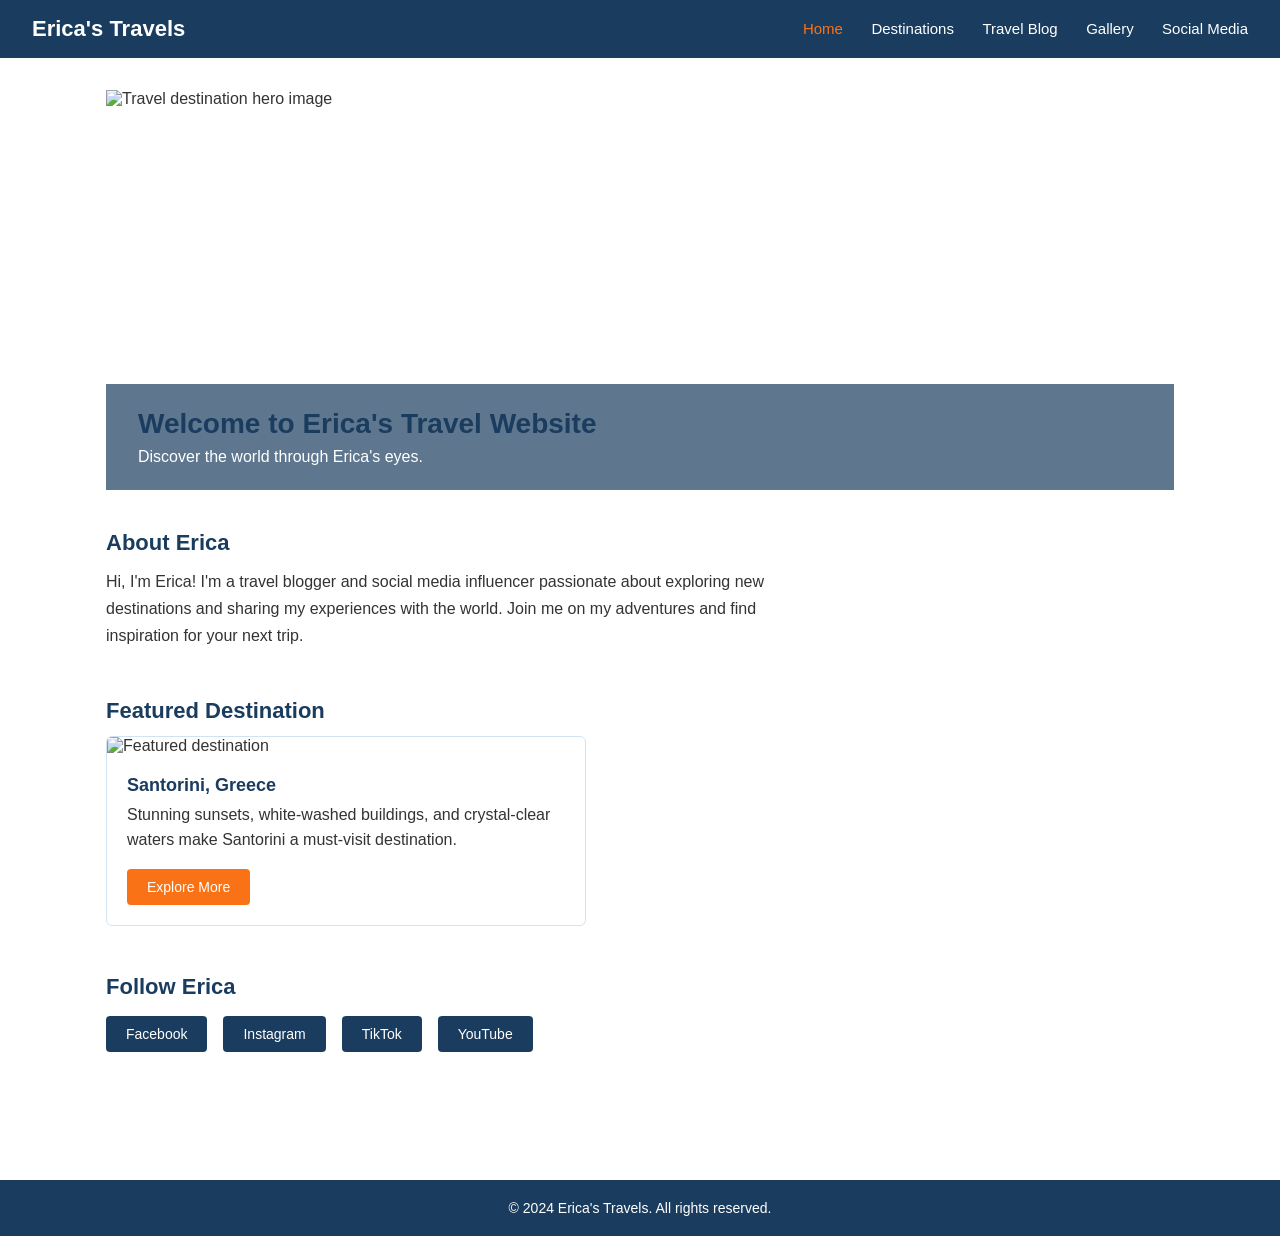
==== index.html @ 3ac36b9e "Build Travel Website for Erica (BTEC Unit 7) 5-page HTML/CSS website: Home, Destinations, Blog, Gall" ====
<!DOCTYPE html>
<html lang="en">
<head>
  <meta charset="UTF-8" />
  <meta name="viewport" content="width=device-width, initial-scale=1.0" />
  <title>Erica's Travel Website</title>
  <link rel="stylesheet" href="css/style.css" />
</head>
<body>
  <header>
    <div class="logo">Erica's Travels</div>
    <nav>
      <a href="index.html" class="active">Home</a>
      <a href="destinations.html">Destinations</a>
      <a href="blog.html">Travel Blog</a>
      <a href="gallery.html">Gallery</a>
      <a href="social.html">Social Media</a>
    </nav>
  </header>

  <main>
    <section class="hero">
      <img src="images/hero.jpg" alt="Travel destination hero image" />
      <div class="hero-text">
        <h1>Welcome to Erica's Travel Website</h1>
        <p>Discover the world through Erica's eyes.</p>
      </div>
    </section>

    <section class="intro">
      <h2>About Erica</h2>
      <p>Hi, I'm Erica! I'm a travel blogger and social media influencer passionate about exploring new destinations and sharing my experiences with the world. Join me on my adventures and find inspiration for your next trip.</p>
    </section>

    <section class="featured">
      <h2>Featured Destination</h2>
      <div class="card">
        <img src="images/featured.jpg" alt="Featured destination" />
        <div class="card-body">
          <h3>Santorini, Greece</h3>
          <p>Stunning sunsets, white-washed buildings, and crystal-clear waters make Santorini a must-visit destination.</p>
          <a href="destinations.html" class="btn">Explore More</a>
        </div>
      </div>
    </section>

    <section class="social-links">
      <h2>Follow Erica</h2>
      <div class="social-icons">
        <a href="#" aria-label="Facebook">Facebook</a>
        <a href="#" aria-label="Instagram">Instagram</a>
        <a href="#" aria-label="TikTok">TikTok</a>
        <a href="#" aria-label="YouTube">YouTube</a>
      </div>
    </section>
  </main>

  <footer>
    <p>&copy; 2024 Erica's Travels. All rights reserved.</p>
  </footer>
</body>
</html>
---- css/style.css ----
* {
  margin: 0;
  padding: 0;
  box-sizing: border-box;
}

body {
  font-family: Arial, sans-serif;
  font-size: 16px;
  color: #333;
  background-color: #fff;
}

header {
  background-color: #1a3c5e;
  padding: 16px 32px;
  display: flex;
  align-items: center;
  justify-content: space-between;
}

.logo {
  color: #fff;
  font-size: 22px;
  font-weight: bold;
}

nav a {
  color: #fff;
  text-decoration: none;
  margin-left: 24px;
  font-size: 15px;
}

nav a:hover,
nav a.active {
  color: #f97316;
}

main {
  max-width: 1100px;
  margin: 0 auto;
  padding: 32px 16px;
}

.hero {
  position: relative;
  margin-bottom: 40px;
}

.hero img {
  width: 100%;
  height: 400px;
  object-fit: cover;
  display: block;
}

.hero-text {
  position: absolute;
  bottom: 0;
  left: 0;
  right: 0;
  background: rgba(26, 60, 94, 0.7);
  color: #fff;
  padding: 24px 32px;
}

.hero-text h1 {
  font-size: 28px;
  margin-bottom: 8px;
}

.hero-text p {
  font-size: 16px;
}

h1 {
  font-size: 28px;
  color: #1a3c5e;
  margin-bottom: 8px;
}

h2 {
  font-size: 22px;
  color: #1a3c5e;
  margin-bottom: 12px;
}

h3 {
  font-size: 16px;
  color: #1a3c5e;
  margin: 16px 0 6px;
}

section {
  margin-bottom: 48px;
}

.intro p {
  line-height: 1.7;
  max-width: 700px;
}

.card {
  border: 1px solid #d1e3f0;
  border-radius: 6px;
  overflow: hidden;
  max-width: 480px;
}

.card img {
  width: 100%;
  height: 240px;
  object-fit: cover;
}

.card-body {
  padding: 20px;
}

.card-body h3 {
  margin-top: 0;
  font-size: 18px;
}

.card-body p {
  line-height: 1.6;
  margin-bottom: 16px;
}

.btn {
  display: inline-block;
  background-color: #f97316;
  color: #fff;
  text-decoration: none;
  padding: 10px 20px;
  border-radius: 4px;
  font-size: 14px;
}

.btn:hover {
  background-color: #ea6c0a;
}

.social-links h2 {
  margin-bottom: 16px;
}

.social-icons {
  display: flex;
  gap: 16px;
  flex-wrap: wrap;
}

.social-icons a {
  background-color: #1a3c5e;
  color: #fff;
  text-decoration: none;
  padding: 10px 20px;
  border-radius: 4px;
  font-size: 14px;
}

.social-icons a:hover {
  background-color: #f97316;
}

.page-header {
  border-bottom: 2px solid #d1e3f0;
  padding-bottom: 16px;
  margin-bottom: 32px;
}

.page-header p {
  color: #555;
  margin-top: 6px;
}

.destinations-list {
  display: flex;
  flex-direction: column;
  gap: 40px;
}

.destination-card {
  display: flex;
  gap: 24px;
  border: 1px solid #d1e3f0;
  border-radius: 6px;
  overflow: hidden;
}

.destination-card img {
  width: 300px;
  min-height: 220px;
  object-fit: cover;
  flex-shrink: 0;
}

.destination-card .card-body {
  padding: 24px;
}

.destination-card p {
  line-height: 1.6;
  margin-bottom: 8px;
}

.blog-list {
  display: flex;
  flex-direction: column;
  gap: 48px;
}

.blog-post {
  display: flex;
  gap: 24px;
  border-bottom: 1px solid #d1e3f0;
  padding-bottom: 40px;
}

.blog-post img {
  width: 280px;
  height: 200px;
  object-fit: cover;
  border-radius: 4px;
  flex-shrink: 0;
}

.blog-content {
  flex: 1;
}

.blog-content h2 {
  margin-bottom: 4px;
}

.date {
  color: #888;
  font-size: 14px;
  margin-bottom: 12px;
}

.blog-content p {
  line-height: 1.7;
  margin-bottom: 12px;
}

.blog-content ul {
  padding-left: 20px;
  line-height: 1.8;
}

.gallery-grid {
  display: grid;
  grid-template-columns: repeat(auto-fill, minmax(240px, 1fr));
  gap: 20px;
}

.gallery-grid figure {
  margin: 0;
}

.gallery-grid img {
  width: 100%;
  height: 200px;
  object-fit: cover;
  display: block;
  border-radius: 4px;
}

.gallery-grid figcaption {
  font-size: 13px;
  color: #555;
  margin-top: 6px;
  text-align: center;
}

.social-page > p {
  line-height: 1.7;
  max-width: 700px;
  margin-bottom: 32px;
}

.social-cards {
  display: grid;
  grid-template-columns: repeat(auto-fill, minmax(220px, 1fr));
  gap: 24px;
}

.social-card {
  border: 1px solid #d1e3f0;
  border-radius: 6px;
  padding: 24px;
  text-align: center;
}

.social-card h2 {
  font-size: 18px;
  margin-bottom: 8px;
}

.social-card p {
  font-size: 14px;
  line-height: 1.6;
  margin-bottom: 16px;
  color: #555;
}

.social-icon {
  width: 56px;
  height: 56px;
  border-radius: 50%;
  display: flex;
  align-items: center;
  justify-content: center;
  font-size: 22px;
  font-weight: bold;
  color: #fff;
  margin: 0 auto 16px;
}

.facebook-icon { background-color: #1877f2; }
.instagram-icon { background-color: #e1306c; }
.tiktok-icon { background-color: #010101; }
.youtube-icon { background-color: #ff0000; }

footer {
  background-color: #1a3c5e;
  color: #fff;
  text-align: center;
  padding: 20px;
  font-size: 14px;
  margin-top: 48px;
}

@media (max-width: 768px) {
  header {
    flex-direction: column;
    gap: 12px;
  }

  nav a {
    margin-left: 12px;
  }

  .destination-card {
    flex-direction: column;
  }

  .destination-card img {
    width: 100%;
  }

  .blog-post {
    flex-direction: column;
  }

  .blog-post img {
    width: 100%;
  }

  .hero img {
    height: 250px;
  }
}
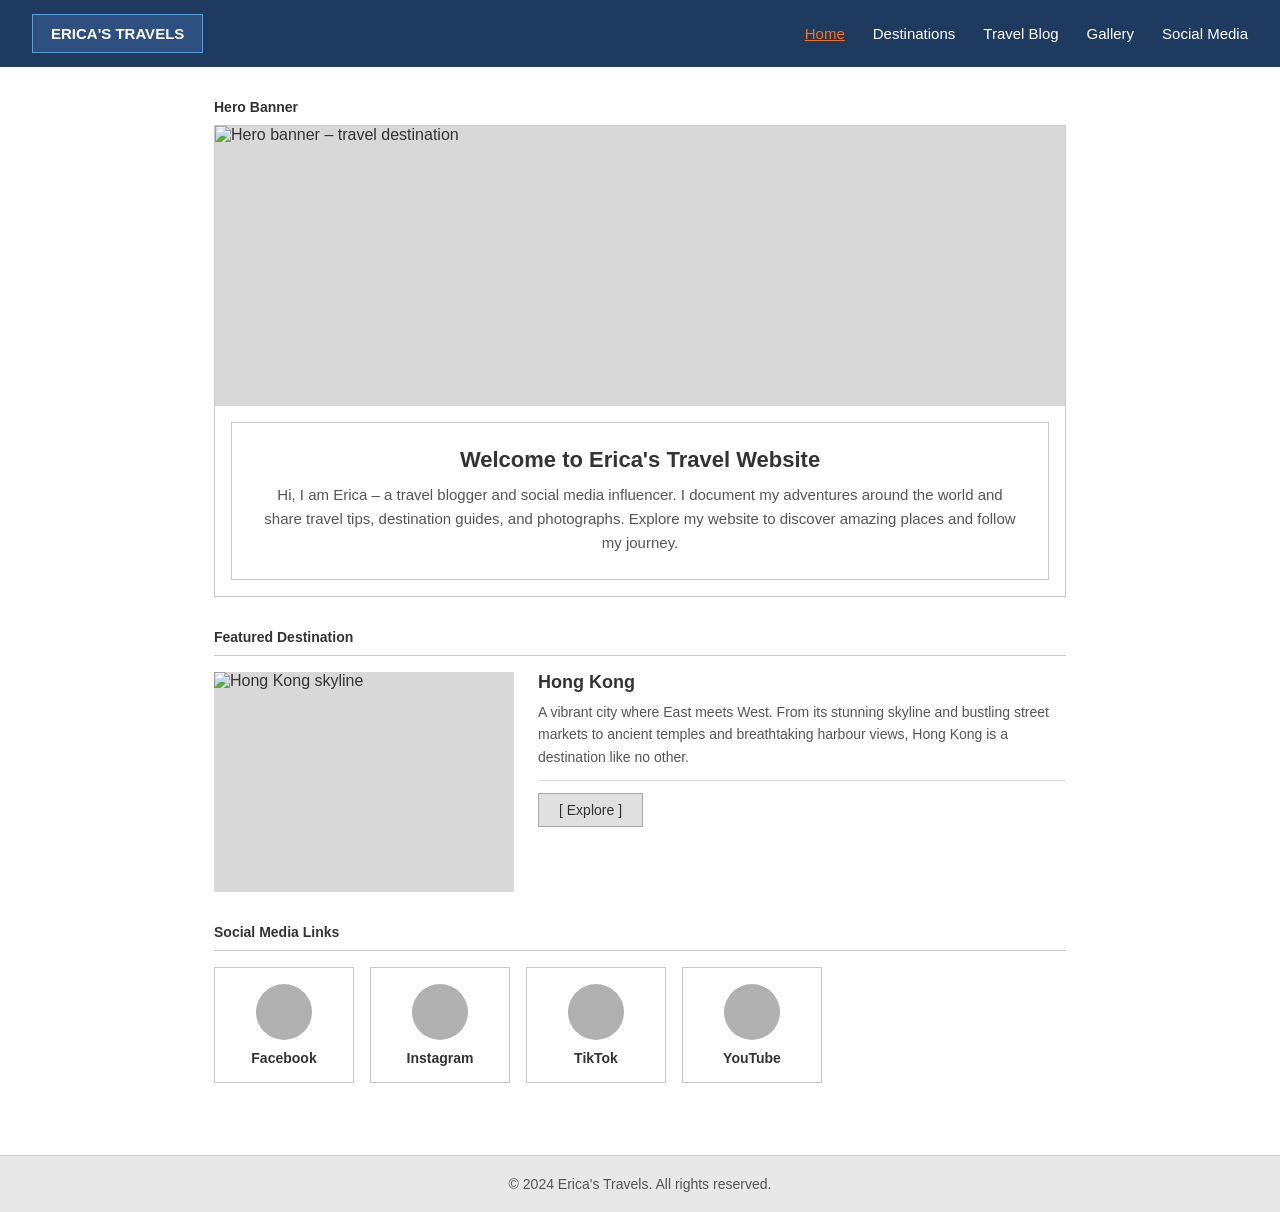
==== commit d0c55bbd: "Rebuild website to match wireframes and user requirements exactly" ====
--- a/index.html
+++ b/index.html
@@ -7,8 +7,9 @@
   <link rel="stylesheet" href="css/style.css" />
 </head>
 <body>
+
   <header>
-    <div class="logo">Erica's Travels</div>
+    <div class="logo">ERICA'S TRAVELS</div>
     <nav>
       <a href="index.html" class="active">Home</a>
       <a href="destinations.html">Destinations</a>
@@ -19,44 +20,65 @@
   </header>
 
   <main>
+
+    <p class="section-label">Hero Banner</p>
     <section class="hero">
-      <img src="images/hero.jpg" alt="Travel destination hero image" />
-      <div class="hero-text">
+      <!-- Replace src with your hero banner image -->
+      <img
+        class="hero-img"
+        src="images/hero-banner.jpg"
+        alt="Hero banner – travel destination"
+      />
+      <div class="hero-text-box">
         <h1>Welcome to Erica's Travel Website</h1>
-        <p>Discover the world through Erica's eyes.</p>
+        <p>Hi, I am Erica – a travel blogger and social media influencer. I document my adventures around the world and share travel tips, destination guides, and photographs. Explore my website to discover amazing places and follow my journey.</p>
       </div>
     </section>
 
-    <section class="intro">
-      <h2>About Erica</h2>
-      <p>Hi, I'm Erica! I'm a travel blogger and social media influencer passionate about exploring new destinations and sharing my experiences with the world. Join me on my adventures and find inspiration for your next trip.</p>
-    </section>
-
+    <p class="section-label">Featured Destination</p>
     <section class="featured">
-      <h2>Featured Destination</h2>
-      <div class="card">
-        <img src="images/featured.jpg" alt="Featured destination" />
-        <div class="card-body">
-          <h3>Santorini, Greece</h3>
-          <p>Stunning sunsets, white-washed buildings, and crystal-clear waters make Santorini a must-visit destination.</p>
-          <a href="destinations.html" class="btn">Explore More</a>
+      <div class="featured-card">
+        <!-- Replace src with your featured destination image -->
+        <img
+          class="featured-img"
+          src="images/featured-hongkong.jpg"
+          alt="Hong Kong skyline"
+        />
+        <div class="featured-info">
+          <h2>Hong Kong</h2>
+          <p>A vibrant city where East meets West. From its stunning skyline and bustling street markets to ancient temples and breathtaking harbour views, Hong Kong is a destination like no other.</p>
+          <a href="destinations.html" class="btn-explore">[ Explore ]</a>
         </div>
       </div>
     </section>
 
-    <section class="social-links">
-      <h2>Follow Erica</h2>
-      <div class="social-icons">
-        <a href="#" aria-label="Facebook">Facebook</a>
-        <a href="#" aria-label="Instagram">Instagram</a>
-        <a href="#" aria-label="TikTok">TikTok</a>
-        <a href="#" aria-label="YouTube">YouTube</a>
+    <p class="section-label">Social Media Links</p>
+    <section class="social-links-section">
+      <div class="social-icons-row">
+        <a href="social.html" class="social-icon-box">
+          <div class="icon-circle"></div>
+          <strong>Facebook</strong>
+        </a>
+        <a href="social.html" class="social-icon-box">
+          <div class="icon-circle"></div>
+          <strong>Instagram</strong>
+        </a>
+        <a href="social.html" class="social-icon-box">
+          <div class="icon-circle"></div>
+          <strong>TikTok</strong>
+        </a>
+        <a href="social.html" class="social-icon-box">
+          <div class="icon-circle"></div>
+          <strong>YouTube</strong>
+        </a>
       </div>
     </section>
+
   </main>
 
   <footer>
-    <p>&copy; 2024 Erica's Travels. All rights reserved.</p>
+    &copy; 2024 Erica's Travels. All rights reserved.
   </footer>
+
 </body>
 </html>
--- a/css/style.css
+++ b/css/style.css
@@ -7,360 +7,441 @@
 body {
   font-family: Arial, sans-serif;
   font-size: 16px;
-  color: #333;
-  background-color: #fff;
-}
+  color: #333333;
+  background-color: #ffffff;
+}
+
+/* ── HEADER / NAV ── */
 
 header {
-  background-color: #1a3c5e;
-  padding: 16px 32px;
+  background-color: #1e3a5f;
+  padding: 14px 32px;
   display: flex;
   align-items: center;
   justify-content: space-between;
 }
 
 .logo {
-  color: #fff;
-  font-size: 22px;
-  font-weight: bold;
+  background-color: #2e5080;
+  color: #ffffff;
+  font-weight: bold;
+  font-size: 15px;
+  padding: 10px 18px;
+  border: 1px solid #5b9fd4;
+}
+
+nav {
+  display: flex;
+  gap: 28px;
 }
 
 nav a {
-  color: #fff;
+  color: #ffffff;
   text-decoration: none;
-  margin-left: 24px;
   font-size: 15px;
 }
 
 nav a:hover,
 nav a.active {
   color: #f97316;
-}
+  text-decoration: underline;
+}
+
+/* ── PAGE WRAPPER ── */
 
 main {
-  max-width: 1100px;
+  max-width: 900px;
   margin: 0 auto;
-  padding: 32px 16px;
-}
+  padding: 32px 24px;
+}
+
+/* ── IMAGE RULES
+   All images are fixed-size with object-fit: cover.
+   Replace src="" with your image path — nothing else needs changing. ── */
+
+img {
+  display: block;
+  object-fit: cover;
+  background-color: #d8d8d8;
+}
+
+/* ── SECTION LABEL ── */
+
+.section-label {
+  font-weight: bold;
+  font-size: 14px;
+  color: #333;
+  margin-bottom: 10px;
+}
+
+/* ── HOME: HERO ── */
 
 .hero {
-  position: relative;
-  margin-bottom: 40px;
-}
-
-.hero img {
+  border: 1px solid #c8c8c8;
+  margin-bottom: 32px;
+}
+
+.hero-img {
   width: 100%;
-  height: 400px;
-  object-fit: cover;
-  display: block;
-}
-
-.hero-text {
-  position: absolute;
-  bottom: 0;
-  left: 0;
-  right: 0;
-  background: rgba(26, 60, 94, 0.7);
+  height: 280px;
+}
+
+.hero-text-box {
+  border: 1px solid #c8c8c8;
+  padding: 24px 32px;
+  margin: 16px;
+  text-align: center;
+}
+
+.hero-text-box h1 {
+  font-weight: bold;
+  font-size: 22px;
+  color: #333333;
+  margin-bottom: 10px;
+}
+
+.hero-text-box p {
+  font-size: 15px;
+  color: #555;
+  line-height: 1.6;
+}
+
+/* ── HOME: FEATURED DESTINATION ── */
+
+.featured {
+  margin-bottom: 32px;
+}
+
+.featured-card {
+  display: flex;
+  gap: 24px;
+  border-top: 1px solid #c8c8c8;
+  padding-top: 16px;
+}
+
+.featured-img {
+  width: 300px;
+  height: 220px;
+  flex-shrink: 0;
+}
+
+.featured-info {
+  flex: 1;
+  display: flex;
+  flex-direction: column;
+}
+
+.featured-info h2 {
+  font-weight: bold;
+  font-size: 18px;
+  color: #333;
+  margin-bottom: 8px;
+}
+
+.featured-info p {
+  font-size: 14px;
+  color: #555;
+  line-height: 1.6;
+  border-bottom: 1px solid #ddd;
+  padding-bottom: 12px;
+  margin-bottom: 12px;
+}
+
+.btn-explore {
+  display: inline-block;
+  background-color: #e0e0e0;
+  color: #333;
+  text-decoration: none;
+  padding: 8px 20px;
+  border: 1px solid #aaa;
+  font-size: 14px;
+  align-self: flex-start;
+}
+
+.btn-explore:hover {
+  background-color: #1e3a5f;
   color: #fff;
-  padding: 24px 32px;
-}
-
-.hero-text h1 {
-  font-size: 28px;
+  border-color: #1e3a5f;
+}
+
+/* ── HOME: SOCIAL MEDIA LINKS ── */
+
+.social-links-section {
   margin-bottom: 8px;
 }
 
-.hero-text p {
-  font-size: 16px;
-}
-
-h1 {
-  font-size: 28px;
-  color: #1a3c5e;
-  margin-bottom: 8px;
-}
-
-h2 {
-  font-size: 22px;
-  color: #1a3c5e;
-  margin-bottom: 12px;
-}
-
-h3 {
-  font-size: 16px;
-  color: #1a3c5e;
-  margin: 16px 0 6px;
-}
-
-section {
-  margin-bottom: 48px;
-}
-
-.intro p {
-  line-height: 1.7;
-  max-width: 700px;
-}
-
-.card {
-  border: 1px solid #d1e3f0;
-  border-radius: 6px;
-  overflow: hidden;
-  max-width: 480px;
-}
-
-.card img {
-  width: 100%;
-  height: 240px;
-  object-fit: cover;
-}
-
-.card-body {
-  padding: 20px;
-}
-
-.card-body h3 {
-  margin-top: 0;
-  font-size: 18px;
-}
-
-.card-body p {
-  line-height: 1.6;
-  margin-bottom: 16px;
-}
-
-.btn {
-  display: inline-block;
-  background-color: #f97316;
-  color: #fff;
+.social-icons-row {
+  display: flex;
+  gap: 16px;
+  border-top: 1px solid #c8c8c8;
+  padding-top: 16px;
+}
+
+.social-icon-box {
+  border: 1px solid #c8c8c8;
+  padding: 16px;
+  text-align: center;
+  width: 140px;
   text-decoration: none;
-  padding: 10px 20px;
-  border-radius: 4px;
-  font-size: 14px;
-}
-
-.btn:hover {
-  background-color: #ea6c0a;
-}
-
-.social-links h2 {
-  margin-bottom: 16px;
-}
-
-.social-icons {
-  display: flex;
-  gap: 16px;
-  flex-wrap: wrap;
-}
-
-.social-icons a {
-  background-color: #1a3c5e;
-  color: #fff;
-  text-decoration: none;
-  padding: 10px 20px;
-  border-radius: 4px;
-  font-size: 14px;
-}
-
-.social-icons a:hover {
-  background-color: #f97316;
-}
-
-.page-header {
-  border-bottom: 2px solid #d1e3f0;
-  padding-bottom: 16px;
-  margin-bottom: 32px;
-}
-
-.page-header p {
-  color: #555;
-  margin-top: 6px;
-}
-
-.destinations-list {
-  display: flex;
-  flex-direction: column;
-  gap: 40px;
-}
-
-.destination-card {
-  display: flex;
-  gap: 24px;
-  border: 1px solid #d1e3f0;
-  border-radius: 6px;
-  overflow: hidden;
-}
-
-.destination-card img {
-  width: 300px;
-  min-height: 220px;
-  object-fit: cover;
-  flex-shrink: 0;
-}
-
-.destination-card .card-body {
-  padding: 24px;
-}
-
-.destination-card p {
-  line-height: 1.6;
-  margin-bottom: 8px;
-}
-
-.blog-list {
-  display: flex;
-  flex-direction: column;
-  gap: 48px;
-}
-
-.blog-post {
-  display: flex;
-  gap: 24px;
-  border-bottom: 1px solid #d1e3f0;
-  padding-bottom: 40px;
-}
-
-.blog-post img {
-  width: 280px;
-  height: 200px;
-  object-fit: cover;
-  border-radius: 4px;
-  flex-shrink: 0;
-}
-
-.blog-content {
-  flex: 1;
-}
-
-.blog-content h2 {
-  margin-bottom: 4px;
-}
-
-.date {
-  color: #888;
-  font-size: 14px;
-  margin-bottom: 12px;
-}
-
-.blog-content p {
-  line-height: 1.7;
-  margin-bottom: 12px;
-}
-
-.blog-content ul {
-  padding-left: 20px;
-  line-height: 1.8;
-}
-
-.gallery-grid {
-  display: grid;
-  grid-template-columns: repeat(auto-fill, minmax(240px, 1fr));
-  gap: 20px;
-}
-
-.gallery-grid figure {
-  margin: 0;
-}
-
-.gallery-grid img {
-  width: 100%;
-  height: 200px;
-  object-fit: cover;
-  display: block;
-  border-radius: 4px;
-}
-
-.gallery-grid figcaption {
-  font-size: 13px;
-  color: #555;
-  margin-top: 6px;
-  text-align: center;
-}
-
-.social-page > p {
-  line-height: 1.7;
-  max-width: 700px;
-  margin-bottom: 32px;
-}
-
-.social-cards {
-  display: grid;
-  grid-template-columns: repeat(auto-fill, minmax(220px, 1fr));
-  gap: 24px;
-}
-
-.social-card {
-  border: 1px solid #d1e3f0;
-  border-radius: 6px;
-  padding: 24px;
-  text-align: center;
-}
-
-.social-card h2 {
-  font-size: 18px;
-  margin-bottom: 8px;
-}
-
-.social-card p {
-  font-size: 14px;
-  line-height: 1.6;
-  margin-bottom: 16px;
-  color: #555;
-}
-
-.social-icon {
+  color: #333;
+  font-size: 14px;
+}
+
+.social-icon-box .icon-circle {
   width: 56px;
   height: 56px;
   border-radius: 50%;
-  display: flex;
-  align-items: center;
+  background-color: #b0b0b0;
+  margin: 0 auto 10px;
+}
+
+.social-icon-box strong {
+  display: block;
+  font-weight: bold;
+}
+
+.social-icon-box:hover {
+  background-color: #f0f0f0;
+}
+
+/* ── FOOTER ── */
+
+footer {
+  background-color: #e8e8e8;
+  text-align: center;
+  padding: 20px;
+  font-size: 14px;
+  color: #555;
+  border-top: 1px solid #c8c8c8;
+  margin-top: 32px;
+}
+
+/* ── PAGE HEADING ── */
+
+.page-heading {
+  font-weight: bold;
+  font-size: 26px;
+  color: #333;
+  margin-bottom: 20px;
+}
+
+/* ── DESTINATIONS PAGE ── */
+
+.destination-card {
+  display: flex;
+  gap: 24px;
+  padding: 20px 0;
+  border-top: 1px solid #c8c8c8;
+}
+
+.destination-card:last-child {
+  border-bottom: 1px solid #c8c8c8;
+}
+
+.dest-img {
+  width: 280px;
+  height: 200px;
+  flex-shrink: 0;
+}
+
+.dest-info h2 {
+  font-weight: bold;
+  font-size: 18px;
+  color: #333;
+  margin-bottom: 12px;
+}
+
+.dest-info h3 {
+  font-weight: bold;
+  font-size: 14px;
+  color: #333;
+  margin-top: 12px;
+  margin-bottom: 4px;
+  padding-bottom: 4px;
+  border-bottom: 1px solid #e0e0e0;
+}
+
+.dest-info p {
+  font-size: 14px;
+  line-height: 1.6;
+  color: #444;
+}
+
+/* ── BLOG PAGE ── */
+
+.blog-post-title {
+  font-weight: bold;
+  font-size: 20px;
+  color: #333;
+  margin-bottom: 12px;
+  padding-bottom: 8px;
+  border-bottom: 1px solid #c8c8c8;
+}
+
+.blog-img {
+  width: 100%;
+  height: 280px;
+  margin-bottom: 20px;
+}
+
+.blog-section {
+  margin-bottom: 20px;
+  padding-bottom: 16px;
+  border-bottom: 1px solid #e8e8e8;
+}
+
+.blog-section h3 {
+  font-weight: bold;
+  font-size: 14px;
+  color: #333;
+  margin-bottom: 8px;
+}
+
+.blog-section p {
+  font-size: 14px;
+  line-height: 1.7;
+  color: #444;
+}
+
+/* ── GALLERY PAGE ── */
+
+.gallery-grid {
+  display: grid;
+  grid-template-columns: 1fr 1fr;
+  gap: 24px;
+}
+
+.gallery-item figure {
+  margin: 0;
+}
+
+.gallery-img {
+  width: 100%;
+  height: 240px;
+  border: 1px solid #c8c8c8;
+}
+
+.gallery-item figcaption {
+  font-size: 13px;
+  color: #666;
+  font-style: italic;
+  text-align: center;
+  margin-top: 6px;
+}
+
+/* ── SOCIAL MEDIA PAGE ── */
+
+.social-page-intro {
+  text-align: center;
+  padding: 24px 0 20px;
+  border-bottom: 1px solid #c8c8c8;
+  margin-bottom: 24px;
+}
+
+.social-page-intro h2 {
+  font-weight: bold;
+  font-size: 22px;
+  color: #333;
+  margin-bottom: 8px;
+}
+
+.social-page-intro p {
+  font-size: 14px;
+  color: #555;
+  font-style: italic;
+}
+
+.social-icons-grid {
+  display: flex;
+  gap: 16px;
   justify-content: center;
-  font-size: 22px;
-  font-weight: bold;
-  color: #fff;
-  margin: 0 auto 16px;
-}
-
-.facebook-icon { background-color: #1877f2; }
-.instagram-icon { background-color: #e1306c; }
-.tiktok-icon { background-color: #010101; }
-.youtube-icon { background-color: #ff0000; }
-
-footer {
-  background-color: #1a3c5e;
-  color: #fff;
-  text-align: center;
-  padding: 20px;
-  font-size: 14px;
-  margin-top: 48px;
-}
-
-@media (max-width: 768px) {
+  margin-bottom: 28px;
+  padding-bottom: 24px;
+  border-bottom: 1px solid #c8c8c8;
+}
+
+.social-platform-box {
+  border: 1px solid #c8c8c8;
+  padding: 20px 16px;
+  width: 160px;
+  text-align: center;
+  background-color: #f5f5f5;
+}
+
+.social-platform-box .icon-circle {
+  width: 64px;
+  height: 64px;
+  border-radius: 50%;
+  background-color: #b0b0b0;
+  margin: 0 auto 12px;
+}
+
+.social-platform-box strong {
+  font-size: 14px;
+  color: #333;
+}
+
+.social-links-list h3 {
+  font-weight: bold;
+  font-size: 14px;
+  color: #333;
+  margin-bottom: 12px;
+}
+
+.social-links-list ul {
+  list-style: none;
+  padding: 0;
+}
+
+.social-links-list li {
+  margin-bottom: 10px;
+  border-bottom: 1px solid #eee;
+  padding-bottom: 6px;
+}
+
+.social-links-list a {
+  color: #1e3a5f;
+  font-size: 14px;
+  text-decoration: underline;
+}
+
+.social-links-list a:hover {
+  color: #f97316;
+}
+
+/* ── RESPONSIVE ── */
+
+@media (max-width: 700px) {
   header {
     flex-direction: column;
     gap: 12px;
-  }
-
-  nav a {
-    margin-left: 12px;
-  }
-
+    padding: 14px 16px;
+    text-align: center;
+  }
+
+  nav {
+    gap: 14px;
+    flex-wrap: wrap;
+    justify-content: center;
+  }
+
+  .featured-card,
   .destination-card {
     flex-direction: column;
   }
 
-  .destination-card img {
+  .featured-img,
+  .dest-img {
     width: 100%;
   }
 
-  .blog-post {
-    flex-direction: column;
-  }
-
-  .blog-post img {
-    width: 100%;
-  }
-
-  .hero img {
-    height: 250px;
-  }
-}
+  .gallery-grid {
+    grid-template-columns: 1fr;
+  }
+
+  .social-icons-row,
+  .social-icons-grid {
+    flex-wrap: wrap;
+    justify-content: center;
+  }
+}
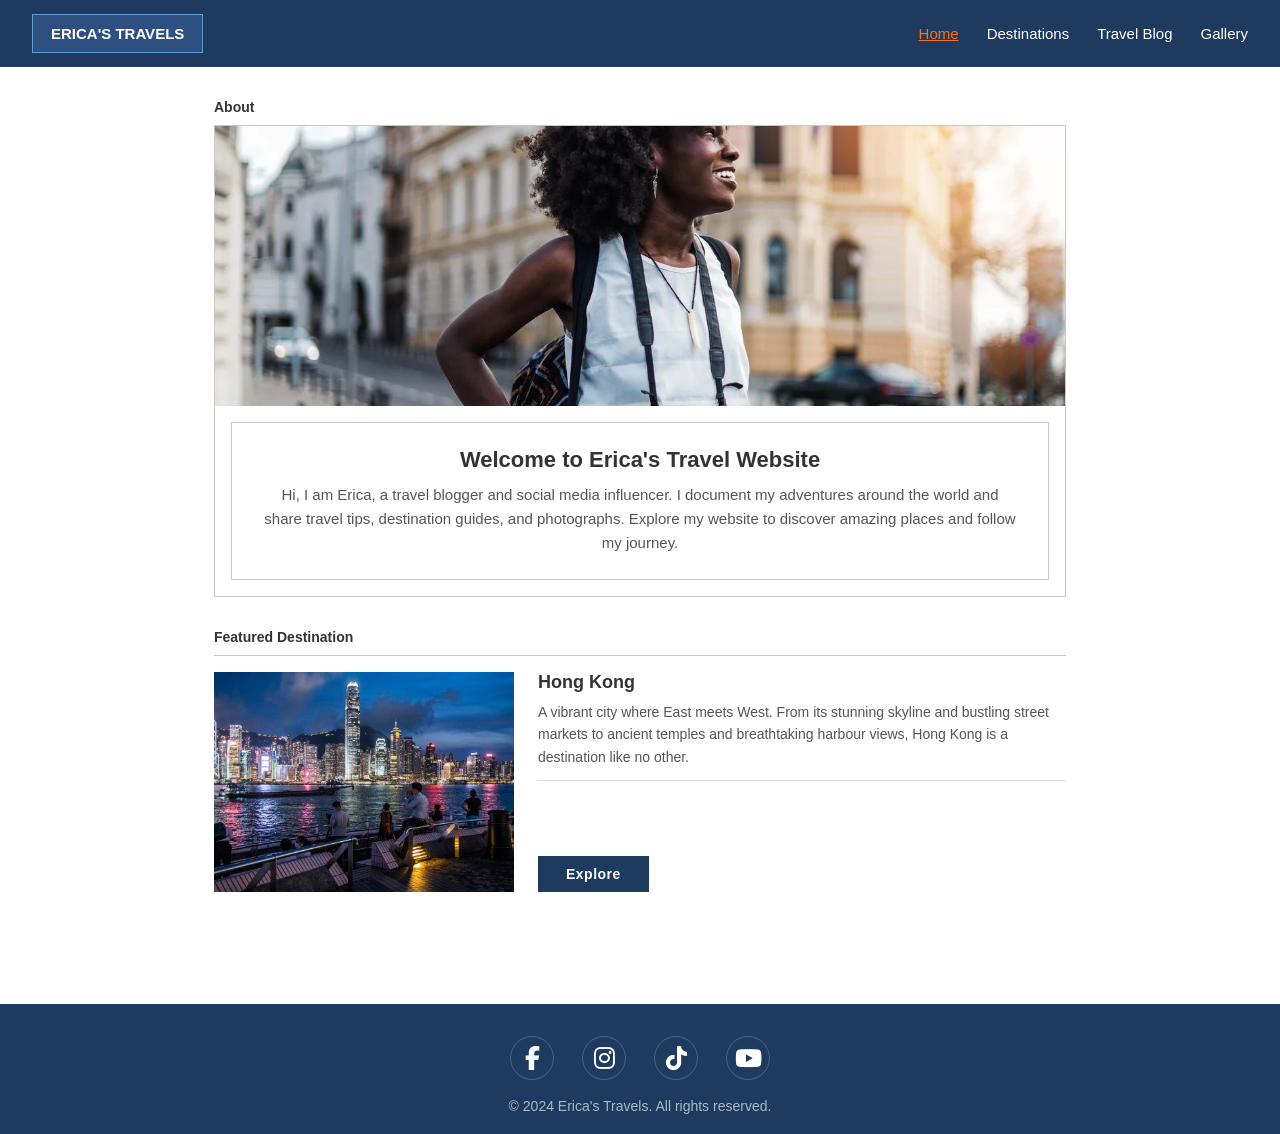
==== commit 455f7cd5: "Add real images, fix gallery, update footer with social icons - Replace all image placeholders with " ====
--- a/index.html
+++ b/index.html
@@ -5,6 +5,7 @@
   <meta name="viewport" content="width=device-width, initial-scale=1.0" />
   <title>Erica's Travel Website</title>
   <link rel="stylesheet" href="css/style.css" />
+  <link rel="stylesheet" href="https://cdnjs.cloudflare.com/ajax/libs/font-awesome/6.5.0/css/all.min.css" />
 </head>
 <body>
 
@@ -15,69 +16,51 @@
       <a href="destinations.html">Destinations</a>
       <a href="blog.html">Travel Blog</a>
       <a href="gallery.html">Gallery</a>
-      <a href="social.html">Social Media</a>
     </nav>
   </header>
 
   <main>
 
-    <p class="section-label">Hero Banner</p>
+    <p class="section-label">About</p>
     <section class="hero">
       <!-- Replace src with your hero banner image -->
       <img
         class="hero-img"
-        src="images/hero-banner.jpg"
-        alt="Hero banner – travel destination"
+        src="Assets/erica-pic.webp"
+        alt="Erica – travel blogger"
       />
       <div class="hero-text-box">
         <h1>Welcome to Erica's Travel Website</h1>
-        <p>Hi, I am Erica – a travel blogger and social media influencer. I document my adventures around the world and share travel tips, destination guides, and photographs. Explore my website to discover amazing places and follow my journey.</p>
+        <p>Hi, I am Erica, a travel blogger and social media influencer. I document my adventures around the world and share travel tips, destination guides, and photographs. Explore my website to discover amazing places and follow my journey.</p>
       </div>
     </section>
 
     <p class="section-label">Featured Destination</p>
     <section class="featured">
       <div class="featured-card">
-        <!-- Replace src with your featured destination image -->
         <img
           class="featured-img"
-          src="images/featured-hongkong.jpg"
+          src="Assets/hong-kong.jpg"
           alt="Hong Kong skyline"
         />
         <div class="featured-info">
           <h2>Hong Kong</h2>
           <p>A vibrant city where East meets West. From its stunning skyline and bustling street markets to ancient temples and breathtaking harbour views, Hong Kong is a destination like no other.</p>
-          <a href="destinations.html" class="btn-explore">[ Explore ]</a>
+          <a href="destinations.html" class="btn-explore">Explore</a>
         </div>
-      </div>
-    </section>
-
-    <p class="section-label">Social Media Links</p>
-    <section class="social-links-section">
-      <div class="social-icons-row">
-        <a href="social.html" class="social-icon-box">
-          <div class="icon-circle"></div>
-          <strong>Facebook</strong>
-        </a>
-        <a href="social.html" class="social-icon-box">
-          <div class="icon-circle"></div>
-          <strong>Instagram</strong>
-        </a>
-        <a href="social.html" class="social-icon-box">
-          <div class="icon-circle"></div>
-          <strong>TikTok</strong>
-        </a>
-        <a href="social.html" class="social-icon-box">
-          <div class="icon-circle"></div>
-          <strong>YouTube</strong>
-        </a>
       </div>
     </section>
 
   </main>
 
   <footer>
-    &copy; 2024 Erica's Travels. All rights reserved.
+    <div class="footer-social">
+      <a href="#" class="footer-social-link" aria-label="Facebook"><i class="fa-brands fa-facebook-f"></i></a>
+      <a href="#" class="footer-social-link" aria-label="Instagram"><i class="fa-brands fa-instagram"></i></a>
+      <a href="#" class="footer-social-link" aria-label="TikTok"><i class="fa-brands fa-tiktok"></i></a>
+      <a href="#" class="footer-social-link" aria-label="YouTube"><i class="fa-brands fa-youtube"></i></a>
+    </div>
+    <p>&copy; 2024 Erica's Travels. All rights reserved.</p>
   </footer>
 
 </body>
--- a/css/style.css
+++ b/css/style.css
@@ -149,71 +149,60 @@
 
 .btn-explore {
   display: inline-block;
-  background-color: #e0e0e0;
-  color: #333;
+  background-color: #1e3a5f;
+  color: #ffffff;
   text-decoration: none;
-  padding: 8px 20px;
-  border: 1px solid #aaa;
-  font-size: 14px;
+  padding: 10px 28px;
+  font-size: 14px;
+  font-weight: bold;
+  letter-spacing: 0.5px;
   align-self: flex-start;
+  border: none;
+  margin-top: auto;
 }
 
 .btn-explore:hover {
+  background-color: #f97316;
+  color: #ffffff;
+}
+
+
+/* ── FOOTER ── */
+
+footer {
   background-color: #1e3a5f;
-  color: #fff;
-  border-color: #1e3a5f;
-}
-
-/* ── HOME: SOCIAL MEDIA LINKS ── */
-
-.social-links-section {
-  margin-bottom: 8px;
-}
-
-.social-icons-row {
-  display: flex;
-  gap: 16px;
-  border-top: 1px solid #c8c8c8;
-  padding-top: 16px;
-}
-
-.social-icon-box {
-  border: 1px solid #c8c8c8;
-  padding: 16px;
   text-align: center;
-  width: 140px;
+  padding: 32px 20px 20px;
+  font-size: 14px;
+  color: #aab8c8;
+  margin-top: 48px;
+}
+
+.footer-social {
+  display: flex;
+  justify-content: center;
+  gap: 28px;
+  margin-bottom: 18px;
+}
+
+.footer-social-link {
+  color: #ffffff;
+  font-size: 24px;
   text-decoration: none;
-  color: #333;
-  font-size: 14px;
-}
-
-.social-icon-box .icon-circle {
-  width: 56px;
-  height: 56px;
+  width: 44px;
+  height: 44px;
+  display: flex;
+  align-items: center;
+  justify-content: center;
   border-radius: 50%;
-  background-color: #b0b0b0;
-  margin: 0 auto 10px;
-}
-
-.social-icon-box strong {
-  display: block;
-  font-weight: bold;
-}
-
-.social-icon-box:hover {
-  background-color: #f0f0f0;
-}
-
-/* ── FOOTER ── */
-
-footer {
-  background-color: #e8e8e8;
-  text-align: center;
-  padding: 20px;
-  font-size: 14px;
-  color: #555;
-  border-top: 1px solid #c8c8c8;
-  margin-top: 32px;
+  border: 1px solid rgba(255,255,255,0.2);
+  transition: background-color 0.2s, color 0.2s;
+}
+
+.footer-social-link:hover {
+  background-color: #f97316;
+  border-color: #f97316;
+  color: #ffffff;
 }
 
 /* ── PAGE HEADING ── */
@@ -329,85 +318,6 @@
   margin-top: 6px;
 }
 
-/* ── SOCIAL MEDIA PAGE ── */
-
-.social-page-intro {
-  text-align: center;
-  padding: 24px 0 20px;
-  border-bottom: 1px solid #c8c8c8;
-  margin-bottom: 24px;
-}
-
-.social-page-intro h2 {
-  font-weight: bold;
-  font-size: 22px;
-  color: #333;
-  margin-bottom: 8px;
-}
-
-.social-page-intro p {
-  font-size: 14px;
-  color: #555;
-  font-style: italic;
-}
-
-.social-icons-grid {
-  display: flex;
-  gap: 16px;
-  justify-content: center;
-  margin-bottom: 28px;
-  padding-bottom: 24px;
-  border-bottom: 1px solid #c8c8c8;
-}
-
-.social-platform-box {
-  border: 1px solid #c8c8c8;
-  padding: 20px 16px;
-  width: 160px;
-  text-align: center;
-  background-color: #f5f5f5;
-}
-
-.social-platform-box .icon-circle {
-  width: 64px;
-  height: 64px;
-  border-radius: 50%;
-  background-color: #b0b0b0;
-  margin: 0 auto 12px;
-}
-
-.social-platform-box strong {
-  font-size: 14px;
-  color: #333;
-}
-
-.social-links-list h3 {
-  font-weight: bold;
-  font-size: 14px;
-  color: #333;
-  margin-bottom: 12px;
-}
-
-.social-links-list ul {
-  list-style: none;
-  padding: 0;
-}
-
-.social-links-list li {
-  margin-bottom: 10px;
-  border-bottom: 1px solid #eee;
-  padding-bottom: 6px;
-}
-
-.social-links-list a {
-  color: #1e3a5f;
-  font-size: 14px;
-  text-decoration: underline;
-}
-
-.social-links-list a:hover {
-  color: #f97316;
-}
 
 /* ── RESPONSIVE ── */
 
@@ -439,9 +349,7 @@
     grid-template-columns: 1fr;
   }
 
-  .social-icons-row,
-  .social-icons-grid {
-    flex-wrap: wrap;
-    justify-content: center;
-  }
-}
+  .footer-social {
+    gap: 18px;
+  }
+}
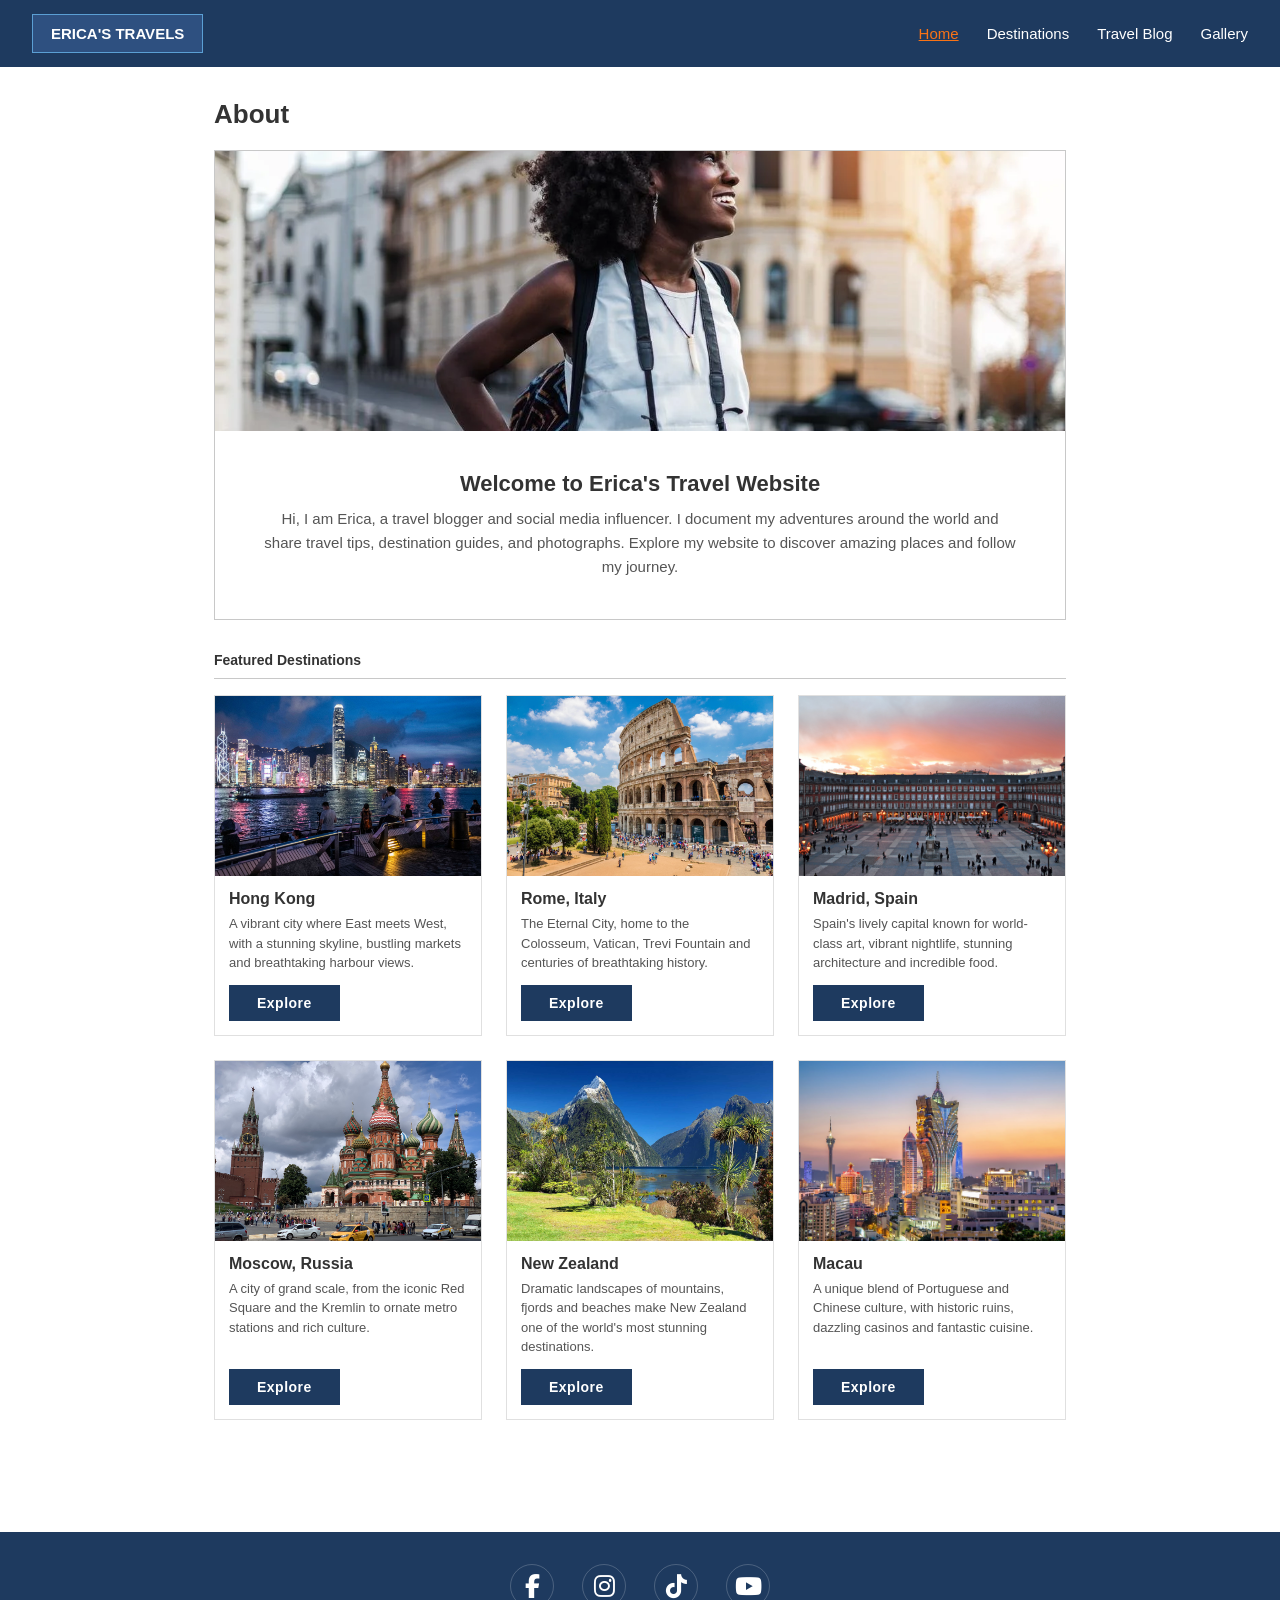
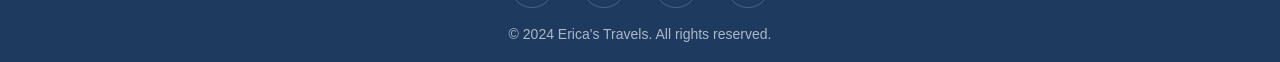
==== commit b89f240c: "Add all 6 destinations, anchor links and UI fixes - Add Madrid, Moscow, New Zealand and Macau to des" ====
--- a/index.html
+++ b/index.html
@@ -21,7 +21,7 @@
 
   <main>
 
-    <p class="section-label">About</p>
+    <h1 class="page-heading">About</h1>
     <section class="hero">
       <!-- Replace src with your hero banner image -->
       <img
@@ -35,19 +35,64 @@
       </div>
     </section>
 
-    <p class="section-label">Featured Destination</p>
+    <p class="section-label">Featured Destinations</p>
     <section class="featured">
-      <div class="featured-card">
-        <img
-          class="featured-img"
-          src="Assets/hong-kong.jpg"
-          alt="Hong Kong skyline"
-        />
-        <div class="featured-info">
-          <h2>Hong Kong</h2>
-          <p>A vibrant city where East meets West. From its stunning skyline and bustling street markets to ancient temples and breathtaking harbour views, Hong Kong is a destination like no other.</p>
-          <a href="destinations.html" class="btn-explore">Explore</a>
+      <div class="featured-grid">
+
+        <div class="featured-dest-card">
+          <img class="featured-dest-img" src="Assets/hong-kong.jpg" alt="Hong Kong" />
+          <div class="featured-dest-body">
+            <h2>Hong Kong</h2>
+            <p>A vibrant city where East meets West, with a stunning skyline, bustling markets and breathtaking harbour views.</p>
+            <a href="destinations.html#hong-kong" class="btn-explore">Explore</a>
+          </div>
         </div>
+
+        <div class="featured-dest-card">
+          <img class="featured-dest-img" src="Assets/Rome (Italy).jpg" alt="Rome, Italy" />
+          <div class="featured-dest-body">
+            <h2>Rome, Italy</h2>
+            <p>The Eternal City, home to the Colosseum, Vatican, Trevi Fountain and centuries of breathtaking history.</p>
+            <a href="destinations.html#rome" class="btn-explore">Explore</a>
+          </div>
+        </div>
+
+        <div class="featured-dest-card">
+          <img class="featured-dest-img" src="Assets/Madrid (Spain).jpg" alt="Madrid, Spain" />
+          <div class="featured-dest-body">
+            <h2>Madrid, Spain</h2>
+            <p>Spain's lively capital known for world-class art, vibrant nightlife, stunning architecture and incredible food.</p>
+            <a href="destinations.html#madrid" class="btn-explore">Explore</a>
+          </div>
+        </div>
+
+        <div class="featured-dest-card">
+          <img class="featured-dest-img" src="Assets/Moscow (Russia.jpg" alt="Moscow, Russia" />
+          <div class="featured-dest-body">
+            <h2>Moscow, Russia</h2>
+            <p>A city of grand scale, from the iconic Red Square and the Kremlin to ornate metro stations and rich culture.</p>
+            <a href="destinations.html#moscow" class="btn-explore">Explore</a>
+          </div>
+        </div>
+
+        <div class="featured-dest-card">
+          <img class="featured-dest-img" src="Assets/New Zealan.jpg" alt="New Zealand" />
+          <div class="featured-dest-body">
+            <h2>New Zealand</h2>
+            <p>Dramatic landscapes of mountains, fjords and beaches make New Zealand one of the world's most stunning destinations.</p>
+            <a href="destinations.html#new-zealand" class="btn-explore">Explore</a>
+          </div>
+        </div>
+
+        <div class="featured-dest-card">
+          <img class="featured-dest-img" src="Assets/Macau.jpeg" alt="Macau" />
+          <div class="featured-dest-body">
+            <h2>Macau</h2>
+            <p>A unique blend of Portuguese and Chinese culture, with historic ruins, dazzling casinos and fantastic cuisine.</p>
+            <a href="destinations.html#macau" class="btn-explore">Explore</a>
+          </div>
+        </div>
+
       </div>
     </section>
 
--- a/css/style.css
+++ b/css/style.css
@@ -87,7 +87,6 @@
 }
 
 .hero-text-box {
-  border: 1px solid #c8c8c8;
   padding: 24px 32px;
   margin: 16px;
   text-align: center;
@@ -106,44 +105,50 @@
   line-height: 1.6;
 }
 
-/* ── HOME: FEATURED DESTINATION ── */
+/* ── HOME: FEATURED DESTINATIONS ── */
 
 .featured {
   margin-bottom: 32px;
 }
 
-.featured-card {
-  display: flex;
+.featured-grid {
+  display: grid;
+  grid-template-columns: repeat(3, 1fr);
   gap: 24px;
   border-top: 1px solid #c8c8c8;
   padding-top: 16px;
 }
 
-.featured-img {
-  width: 300px;
-  height: 220px;
-  flex-shrink: 0;
-}
-
-.featured-info {
+.featured-dest-card {
+  display: flex;
+  flex-direction: column;
+  border: 1px solid #e0e0e0;
+}
+
+.featured-dest-img {
+  width: 100%;
+  height: 180px;
+}
+
+.featured-dest-body {
+  padding: 14px;
   flex: 1;
   display: flex;
   flex-direction: column;
 }
 
-.featured-info h2 {
-  font-weight: bold;
-  font-size: 18px;
-  color: #333;
-  margin-bottom: 8px;
-}
-
-.featured-info p {
-  font-size: 14px;
+.featured-dest-body h2 {
+  font-weight: bold;
+  font-size: 16px;
+  color: #333;
+  margin-bottom: 6px;
+}
+
+.featured-dest-body p {
+  font-size: 13px;
   color: #555;
-  line-height: 1.6;
-  border-bottom: 1px solid #ddd;
-  padding-bottom: 12px;
+  line-height: 1.5;
+  flex: 1;
   margin-bottom: 12px;
 }
 
@@ -335,12 +340,14 @@
     justify-content: center;
   }
 
-  .featured-card,
+  .featured-grid {
+    grid-template-columns: 1fr;
+  }
+
   .destination-card {
     flex-direction: column;
   }
 
-  .featured-img,
   .dest-img {
     width: 100%;
   }
